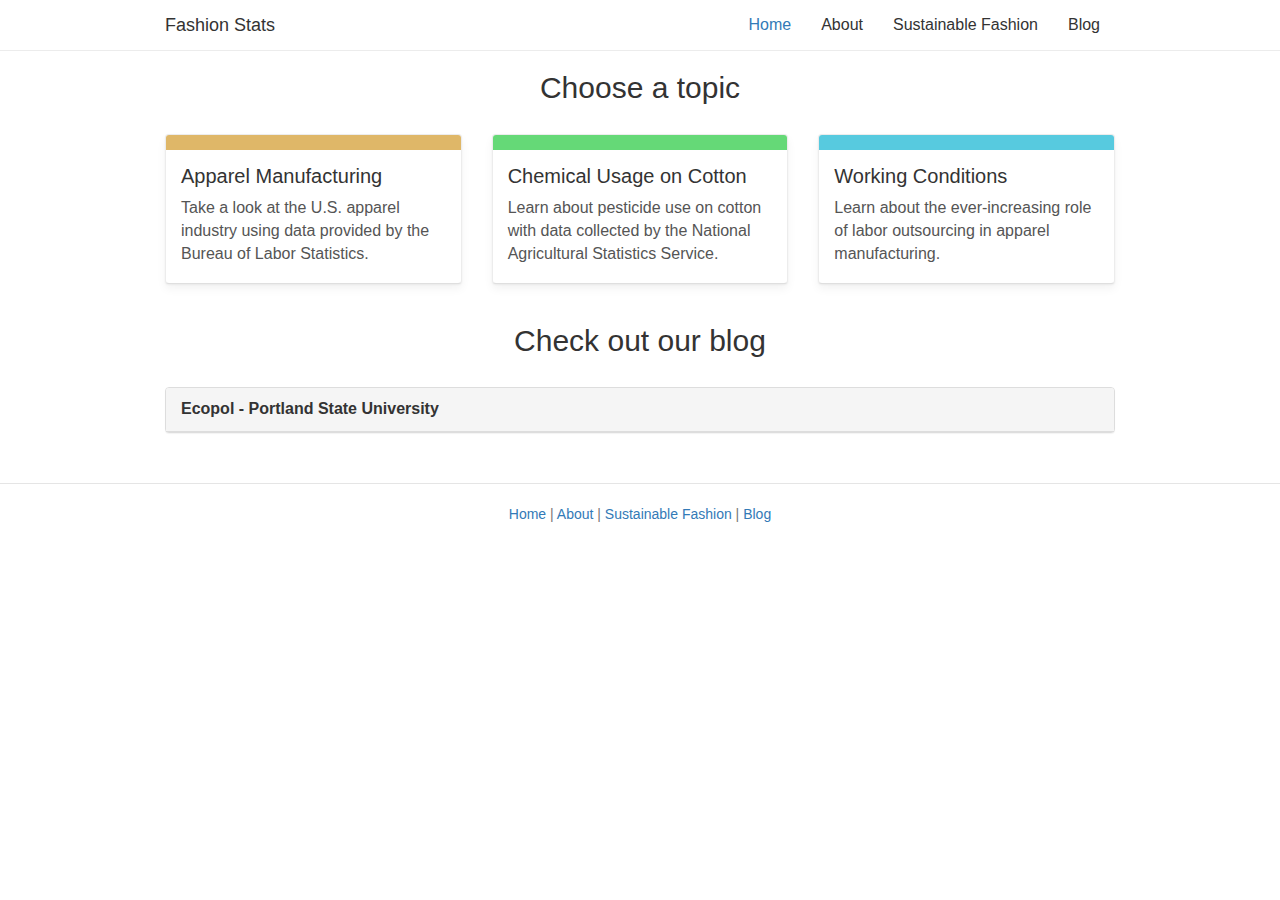
==== index.html @ 80888a69 "Update" ====
<!DOCTYPE html>
<html>

<head>
  <meta charset="utf-8">
  <meta http-equiv="X-UA-Compatible" content="IE=edge">
  <title>Fashion Stats</title>
  <link rel="shortcut icon" href="images/favicon-bar-chart.ico" type="image/x-icon" />
  <link rel="stylesheet" href="https://maxcdn.bootstrapcdn.com/bootstrap/3.3.6/css/bootstrap.min.css">
  <link rel="stylesheet" href="https://maxcdn.bootstrapcdn.com/font-awesome/4.6.3/css/font-awesome.min.css" integrity="sha384-T8Gy5hrqNKT+hzMclPo118YTQO6cYprQmhrYwIiQ/3axmI1hQomh7Ud2hPOy8SP1" crossorigin="anonymous">
  <link rel="stylesheet" href="stylesheets/non-responsive.css">
  <link rel="stylesheet" href="stylesheets/main.css">
  <link rel="stylesheet" href="stylesheets/panel.css">
  <!-- HTML5 shim and Respond.js for IE8 support of HTML5 elements and media queries -->
  <!--[if lt IE 9]>
    <script src="https://oss.maxcdn.com/html5shiv/3.7.2/html5shiv.min.js"></script>
  <![endif]-->
</head>

<body>
  <nav class="navbar navbar-default navbar-static-top">
    <div class="container">
      <div class="navbar-header">
        <button type="button" class="navbar-toggle collapsed" data-toggle="collapse" data-target="#navbar" aria-expanded="false" aria-controls="navbar">
          <span class="sr-only">Toggle navigation</span>
          <span class="icon-bar"></span>
          <span class="icon-bar"></span>
          <span class="icon-bar"></span>
        </button>
        <a class="navbar-brand" href="index.html">
          <i class="fa fa-bar-chart" aria-hidden="true"></i> Fashion Stats
        </a>
      </div>
      <div id="navbar" class="collapse navbar-collapse">
        <ul class="nav navbar-nav navbar-right">
          <li class="active"><a href="index.html">Home</a></li>
          <li><a href="about.html">About</a></li>
          <li><a href="http://ecosustainablefashion.weebly.com">Sustainable Fashion</a></li>
          <li><a href="http://ecopolproject.blogspot.com/">Blog</a></li>
        </ul>
      </div>
    </div>
  </nav>
  <div class="container">
    <div class="row">
      <div class="col-xs-12">
        <div class="section-header">
          <h2>Choose a topic</h2>
        </div>
      </div>
      <div class="col-xs-4">
        <a href="apparel.html" class="panel-wrapper">
          <div class="panel panel-default panel-custom panel-orange">
            <div class="panel-heading"></div>
            <div class="panel-body">
              <h3 class="section-title">Apparel Manufacturing</h3> Take a look at the U.S. apparel industry using data provided by the Bureau of Labor Statistics.
            </div>
          </div>
        </a>
      </div>
      <div class="col-xs-4">
        <a href="cotton.html" class="panel-wrapper">
          <div class="panel panel-default panel-custom panel-green">
            <div class="panel-heading"></div>
            <div class="panel-body">
              <h3 class="section-title">Chemical Usage on Cotton</h3> Learn about pesticide use on cotton with data collected by the National Agricultural Statistics Service.
            </div>
          </div>
        </a>
      </div>
      <div class="col-xs-4">
        <a href="foo.html" class="panel-wrapper">
          <div class="panel panel-default panel-custom panel-blue">
            <div class="panel-heading"></div>
            <div class="panel-body">
              <h3 class="section-title">Working Conditions</h3> Learn about the ever-increasing role of labor outsourcing in apparel manufacturing.
            </div>
          </div>
        </a>
      </div>
      <div class="col-xs-12">
        <div class="section-header">
          <h2>Check out our blog</h2>
        </div>
        <div class="panel panel-default">
          <div class="panel-heading">Ecopol - Portland State University</div>
          <div id="posts" class="list-group"></div>
        </div>
      </div>
    </div>
  </div>
  <div class="footer-wrapper">
    <footer class="footer">
      <div class="container text-center">
        <p class="text-muted">
          <a href="index.html">Home</a> | <a href="about.html">About</a> | <a href="http://ecosustainablefashion.weebly.com">Sustainable Fashion</a> | <a href="http://ecopolproject.blogspot.com/">Blog</a>
        </p>
      </div>
    </footer>
  </div>
  <script src="https://code.jquery.com/jquery-2.2.4.min.js" integrity="sha256-BbhdlvQf/xTY9gja0Dq3HiwQF8LaCRTXxZKRutelT44=" crossorigin="anonymous"></script>
  <script src="https://maxcdn.bootstrapcdn.com/bootstrap/3.3.6/js/bootstrap.min.js"></script>
  <script>
  $.ajax({
    type: 'GET',
    url: "https://ecopolproject.blogspot.com/feeds/posts/summary?max-results=5&alt=json-in-script",
    async: false,
    contentType: "application/json",
    dataType: 'jsonp',
    success: function(json) {
      for (var i = 0; i < 3; i++) {
        var post = json.feed.entry[i];
        var published = post.published.$t.split("T")[0];
        $("#posts").append(
          '<a href="' + post.link[post.link.length - 1].href +
          '" class="list-group-item"><h4 class="list-group-item-heading">' +
          post.title.$t + ' <small><i class="fa fa-calendar"></i> ' +
          published + '</small></h4><p class="list-group-item-text">' +
          post.summary.$t + ' [...]</p></a>'
        );
        console.log(post);
      }
    }
  });
  </script>
</body>

</html>
---- stylesheets/non-responsive.css ----
/* Non-responsive overrides
 *
 * Utilitze the following CSS to disable the responsive-ness of the container,
 * grid system, and navbar.
 */

/* Reset the container */
.container {
  width: 980px;
  max-width: none !important;
}

.container .navbar-header,
.container .navbar-collapse {
  margin-right: 0;
  margin-left: 0;
}

/* Always float the navbar header */
.navbar-header {
  float: left;
}

/* Undo the collapsing navbar */
.navbar-collapse {
  display: block !important;
  height: auto !important;
  padding-bottom: 0;
  overflow: visible !important;
}

.navbar-toggle {
  display: none;
}
.navbar-collapse {
  border-top: 0;
}

.navbar-brand {
  margin-left: -15px;
}

/* Always apply the floated nav */
.navbar-nav {
  float: left;
  margin: 0;
}
.navbar-nav > li {
  float: left;
}
.navbar-nav > li > a {
  padding: 15px;
}

/* Redeclare since we override the float above */
.navbar-nav.navbar-right {
  float: right;
}

/* Undo custom dropdowns */
.navbar .navbar-nav .open .dropdown-menu {
  position: absolute;
  float: left;
  background-color: #fff;
  border: 1px solid #ccc;
  border: 1px solid rgba(0, 0, 0, .15);
  border-width: 0 1px 1px;
  border-radius: 0 0 4px 4px;
  -webkit-box-shadow: 0 6px 12px rgba(0, 0, 0, .175);
          box-shadow: 0 6px 12px rgba(0, 0, 0, .175);
}
.navbar-default .navbar-nav .open .dropdown-menu > li > a {
  color: #333;
}
.navbar .navbar-nav .open .dropdown-menu > li > a:hover,
.navbar .navbar-nav .open .dropdown-menu > li > a:focus,
.navbar .navbar-nav .open .dropdown-menu > .active > a,
.navbar .navbar-nav .open .dropdown-menu > .active > a:hover,
.navbar .navbar-nav .open .dropdown-menu > .active > a:focus {
  color: #fff !important;
  background-color: #428bca !important;
}
.navbar .navbar-nav .open .dropdown-menu > .disabled > a,
.navbar .navbar-nav .open .dropdown-menu > .disabled > a:hover,
.navbar .navbar-nav .open .dropdown-menu > .disabled > a:focus {
  color: #999 !important;
  background-color: transparent !important;
}
---- stylesheets/main.css ----
/* General
-------------------------------------------------- */
html {
  /* Fixed footer */
  position: relative;
  /*min-height: 100%;*/
}
body {
  font-size: 16px;
  margin-bottom: 20px;
  padding-bottom: 40px;
  color: black;
}
.container .text-muted { margin: 20px 0; }
.page-header {
  padding-bottom: 9px;
  border-bottom: 1px solid #eee;
}
.section-header {
  margin: 10px auto 30px;
  text-align: center;
  color: #333;
}
small, .title-meta {
  color: #777;
}
small {
  font-size: 12px;
}

/* Blog Feed
-------------------------------------------------- */
.blog-section {
    position: relative;
    padding: 40px 0;
    border-bottom: 1px solid #eee;
    background: #f9f9f9;
}
.list-group-item-text {
  color: #555;
}

/* Navbar
-------------------------------------------------- */
.navbar-static-top {
  margin-bottom: 0;
}
.navbar-default {
  background-color: #ffffff;
  border-color: #ffffff;
  border-bottom: 1px solid rgba(0,0,0,0.075);
}
.navbar-default .navbar-brand {
  color: #333;
}
.navbar-default .navbar-brand:hover,
.navbar-default .navbar-brand:focus {
  color: #337ab7;
}
.navbar-default .navbar-text {
  color: #333;
}
.navbar-default .navbar-nav > li > a {
  color: #333;
}
.navbar-default .navbar-nav > li > a:hover,
.navbar-default .navbar-nav > li > a:focus {
  color: #337ab7;
}
.navbar-default .navbar-nav > .active > a,
.navbar-default .navbar-nav > .active > a:hover,
.navbar-default .navbar-nav > .active > a:focus {
  color: #337ab7;
  background-color: #ffffff;
}
.navbar-default .navbar-nav > .open > a,
.navbar-default .navbar-nav > .open > a:hover,
.navbar-default .navbar-nav > .open > a:focus {
  color: #337ab7;
  background-color: #ffffff;
}
.navbar-default .navbar-toggle {
  border-color: #ffffff;
}
.navbar-default .navbar-toggle:hover,
.navbar-default .navbar-toggle:focus {
  background-color: #ffffff;
}
.navbar-default .navbar-toggle .icon-bar {
  background-color: #333;
}
.navbar-default .navbar-collapse,
.navbar-default .navbar-form {
  border-color: #333;
}
.navbar-default .navbar-link {
  color: #333;
}
.navbar-default .navbar-link:hover {
  color: #337ab7;
}

@media (max-width: 767px) {
  .navbar-default .navbar-nav .open .dropdown-menu > li > a {
    color: #333;
  }
  .navbar-default .navbar-nav .open .dropdown-menu > li > a:hover,
  .navbar-default .navbar-nav .open .dropdown-menu > li > a:focus {
    color: #337ab7;
  }
  .navbar-default .navbar-nav .open .dropdown-menu > .active > a,
  .navbar-default .navbar-nav .open .dropdown-menu > .active > a:hover,
  .navbar-default .navbar-nav .open .dropdown-menu > .active > a:focus {
    color: #337ab7;
    background-color: #ffffff;
  }
}
/*
.navbar-default {
  background-color: #f5f5f5;
  border-color: #f5f5f5;
  font-weight: bold;
  border-bottom: 1px solid #e5e5e5;
  font-size: 14px;
}
.navbar-default .navbar-brand {
  color: #333333;
}
.navbar-default .navbar-brand:hover,
.navbar-default .navbar-brand:focus {
  color: #337ab7;
}
.navbar-default .navbar-text {
  color: #333333;
}
.navbar-default .navbar-nav > li > a {
  color: #333333;
}
.navbar-default .navbar-nav > li > a:hover,
.navbar-default .navbar-nav > li > a:focus {
  color: #337ab7;
}
.navbar-default .navbar-nav > .active > a,
.navbar-default .navbar-nav > .active > a:hover,
.navbar-default .navbar-nav > .active > a:focus {
  color: #337ab7;
  background-color: #f5f5f5;
}
.navbar-default .navbar-nav > .open > a,
.navbar-default .navbar-nav > .open > a:hover,
.navbar-default .navbar-nav > .open > a:focus {
  color: #337ab7;
  background-color: #f5f5f5;
}
.navbar-default .navbar-toggle {
  border-color: #f5f5f5;
}
.navbar-default .navbar-toggle:hover,
.navbar-default .navbar-toggle:focus {
  background-color: #f5f5f5;
}
.navbar-default .navbar-toggle .icon-bar {
  background-color: #333333;
}
.navbar-default .navbar-collapse,
.navbar-default .navbar-form {
  border-color: #333333;
}
.navbar-default .navbar-link {
  color: #333333;
}
.navbar-default .navbar-link:hover {
  color: #337ab7;
}

@media (max-width: 767px) {
  .navbar-default .navbar-nav .open .dropdown-menu > li > a {
    color: #333333;
  }
  .navbar-default .navbar-nav .open .dropdown-menu > li > a:hover,
  .navbar-default .navbar-nav .open .dropdown-menu > li > a:focus {
    color: #337ab7;
  }
  .navbar-default .navbar-nav .open .dropdown-menu > .active > a,
  .navbar-default .navbar-nav .open .dropdown-menu > .active > a:hover,
  .navbar-default .navbar-nav .open .dropdown-menu > .active > a:focus {
    color: #337ab7;
    background-color: #f5f5f5;
  }
}*/

/* Footer
-------------------------------------------------- */
.footer-wrapper {
    padding-top: 30px;
}
.footer {
  margin-top: 30px;
  position: absolute;
  bottom: 0;
  width: 100%;
  height: 60px;
  border-top: 1px solid #e5e5e5;
  /*background-color: #f5f5f5;*/
  font-size: 14px;
}
.footer > .container {
  padding-right: 15px;
  padding-left: 15px;
}
---- stylesheets/panel.css ----
/* Panels
-------------------------------------------------- */
.panel-heading {
    font-weight: bold;
}
.panel-custom {
    border: 1px solid rgba(0,0,0,0.075);
    border-bottom-color: rgba(0,0,0,0.125);
    border-radius: 4px;
    box-shadow: 0 1px 2px rgba(0,0,0,0.05),0 5px 10px rgba(0,0,0,0.05);
    height: 150px;
}
.panel-custom > .panel-heading {
    color: #FAFAFA;
    height: 15px;
    padding: 4px 10px;
}
.panel-custom > .panel-body {
    color: #555;
}
.panel-green > .panel-heading {
    background: #65D977;
    border-color: #65D977;
}
.panel-blue > .panel-heading {
    background: #57CADF;
    border-color: #57CADF;
}
.panel-orange > .panel-heading {
    background: #DFB768;
    border-color: #DFB768;
}
.panel-red > .panel-heading {
    background: rgba(255, 104, 97, 1);
    border-color: #FF6861;
}
.panel-purple > .panel-heading {
    background: #814EFA;
    border-color: #814EFA;
}
.section-title {
    margin-top: 0;
    margin-bottom: 10px;
    font-size: 20px;
    font-weight: normal;
    color: #333;
}
.panel p {
    margin-bottom: 5px;
}

a.panel-wrapper { text-decoration: none; }
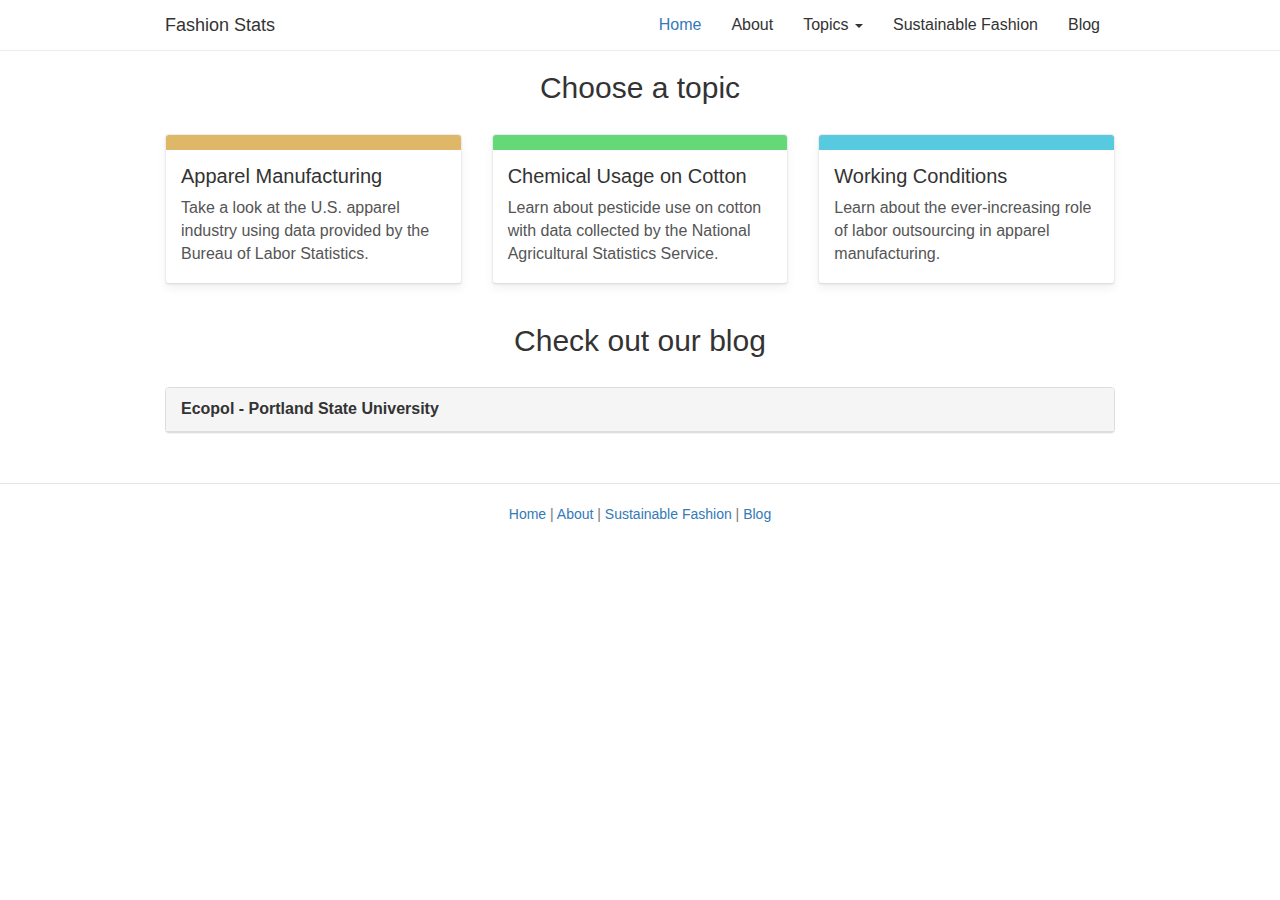
==== commit 4cb4522e: "Update nav" ====
--- a/index.html
+++ b/index.html
@@ -35,6 +35,14 @@
         <ul class="nav navbar-nav navbar-right">
           <li class="active"><a href="index.html">Home</a></li>
           <li><a href="about.html">About</a></li>
+          <li class="dropdown">
+            <a href="#" class="dropdown-toggle" data-toggle="dropdown" role="button" aria-haspopup="true" aria-expanded="false">Topics <span class="caret"></span></a>
+            <ul class="dropdown-menu">
+              <li><a href="apparel.html">Spending</a></li>
+              <li><a href="cotton.html">Chemicals</a></li>
+              <li><a href="outsourcing.html">Working Conditions</a></li>
+            </ul>
+          </li>
           <li><a href="http://ecosustainablefashion.weebly.com">Sustainable Fashion</a></li>
           <li><a href="http://ecopolproject.blogspot.com/">Blog</a></li>
         </ul>
@@ -69,7 +77,7 @@
         </a>
       </div>
       <div class="col-xs-4">
-        <a href="foo.html" class="panel-wrapper">
+        <a href="outsourcing.html" class="panel-wrapper">
           <div class="panel panel-default panel-custom panel-blue">
             <div class="panel-heading"></div>
             <div class="panel-body">
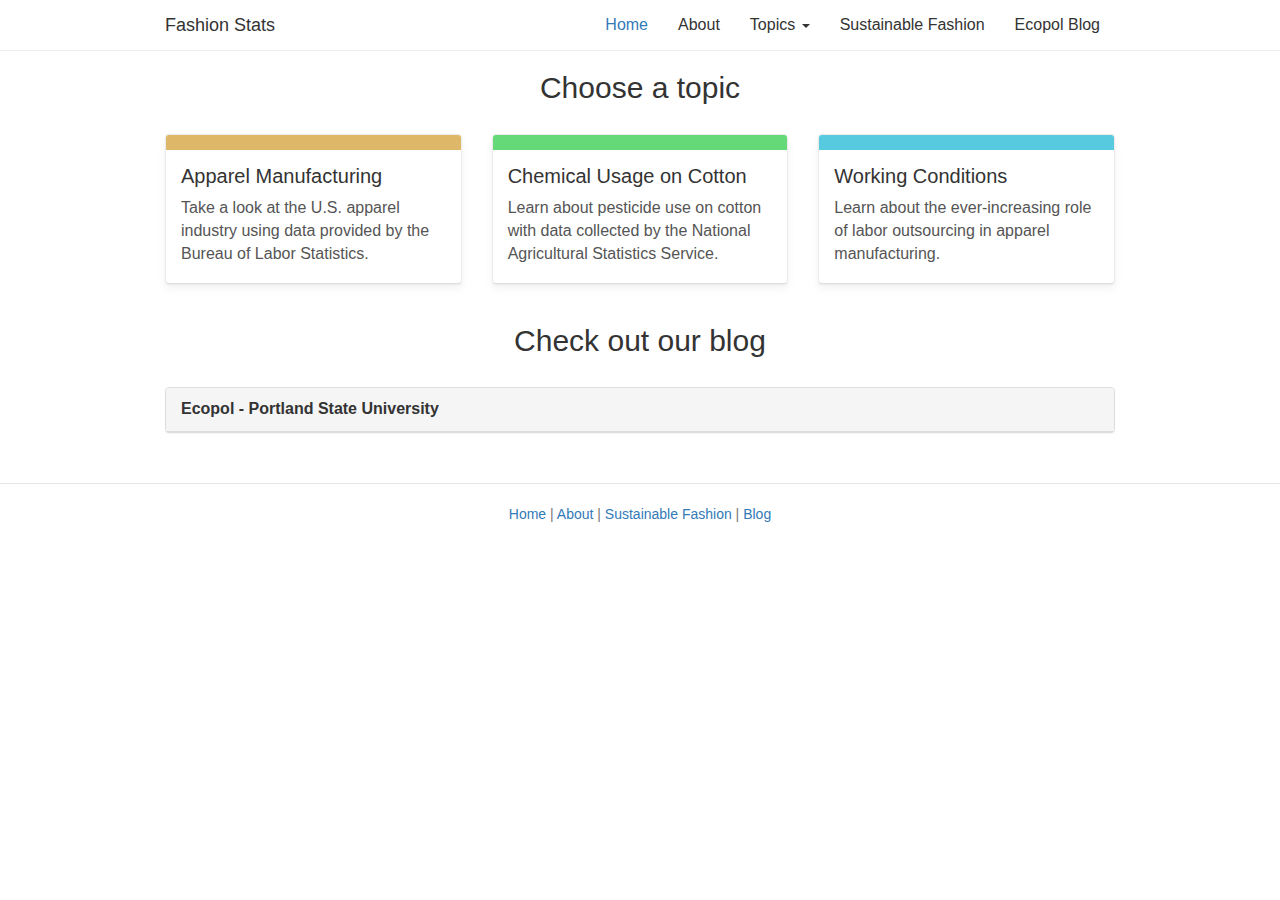
==== commit 0dff26d8: "Change blog name" ====
--- a/index.html
+++ b/index.html
@@ -38,13 +38,15 @@
           <li class="dropdown">
             <a href="#" class="dropdown-toggle" data-toggle="dropdown" role="button" aria-haspopup="true" aria-expanded="false">Topics <span class="caret"></span></a>
             <ul class="dropdown-menu">
-              <li><a href="apparel.html">Spending</a></li>
-              <li><a href="cotton.html">Chemicals</a></li>
-              <li><a href="outsourcing.html">Working Conditions</a></li>
+              <li><a href="apparel.html"><i class="fa fa-usd" aria-hidden="true"></i> Spending</a></li>
+              <li role="separator" class="divider"></li>
+              <li><a href="cotton.html"><i class="fa fa-exclamation-triangle" aria-hidden="true"></i> Chemicals</a></li>
+              <li role="separator" class="divider"></li>
+              <li><a href="outsourcing.html"><i class="fa fa-globe" aria-hidden="true"></i> Working Conditions</a></li>
             </ul>
           </li>
           <li><a href="http://ecosustainablefashion.weebly.com">Sustainable Fashion</a></li>
-          <li><a href="http://ecopolproject.blogspot.com/">Blog</a></li>
+          <li><a href="http://ecopolproject.blogspot.com/">Ecopol Blog</a></li>
         </ul>
       </div>
     </div>
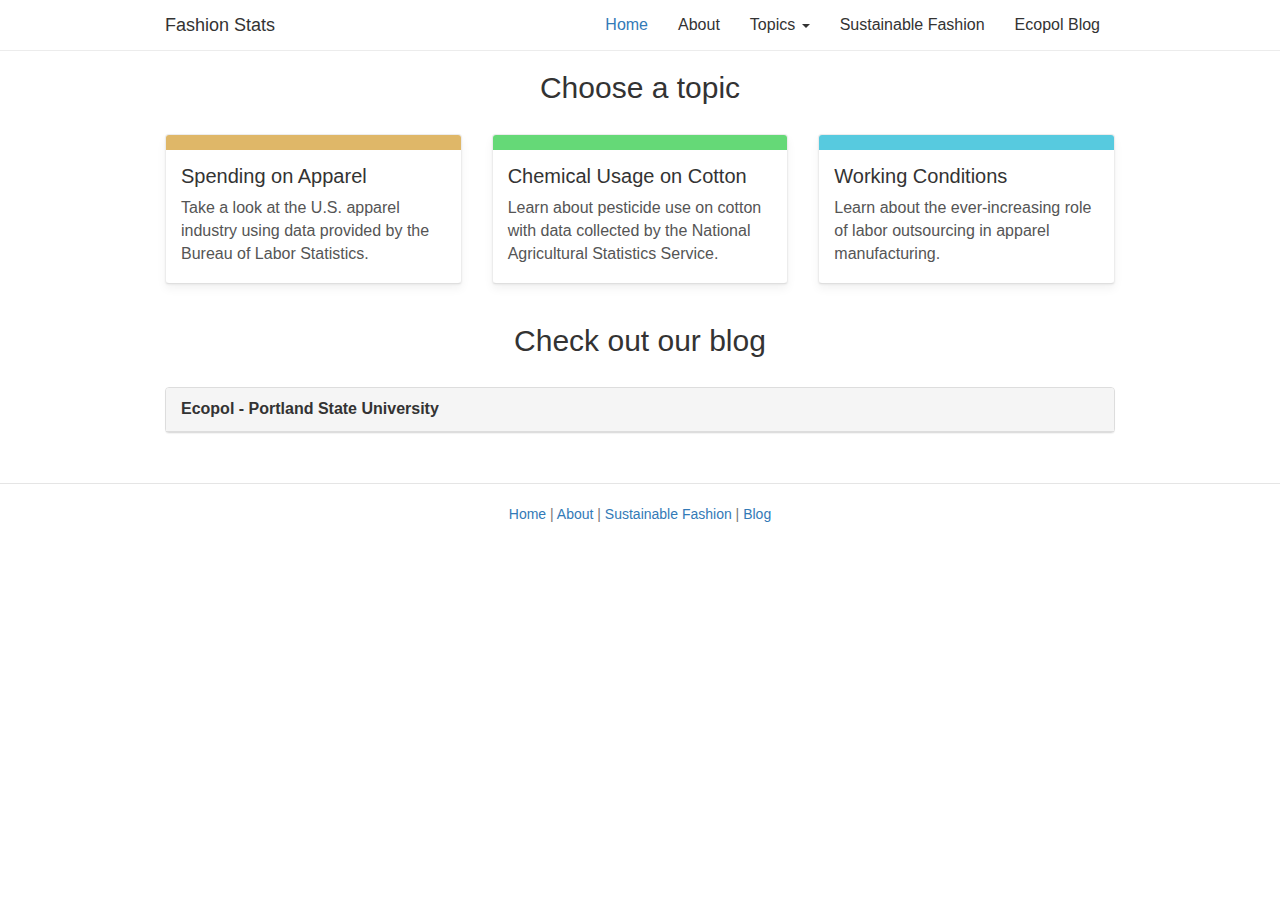
==== commit 7f89bf80: "Change apparel name" ====
--- a/index.html
+++ b/index.html
@@ -63,7 +63,7 @@
           <div class="panel panel-default panel-custom panel-orange">
             <div class="panel-heading"></div>
             <div class="panel-body">
-              <h3 class="section-title">Apparel Manufacturing</h3> Take a look at the U.S. apparel industry using data provided by the Bureau of Labor Statistics.
+              <h3 class="section-title">Spending on Apparel</h3> Take a look at the U.S. apparel industry using data provided by the Bureau of Labor Statistics.
             </div>
           </div>
         </a>
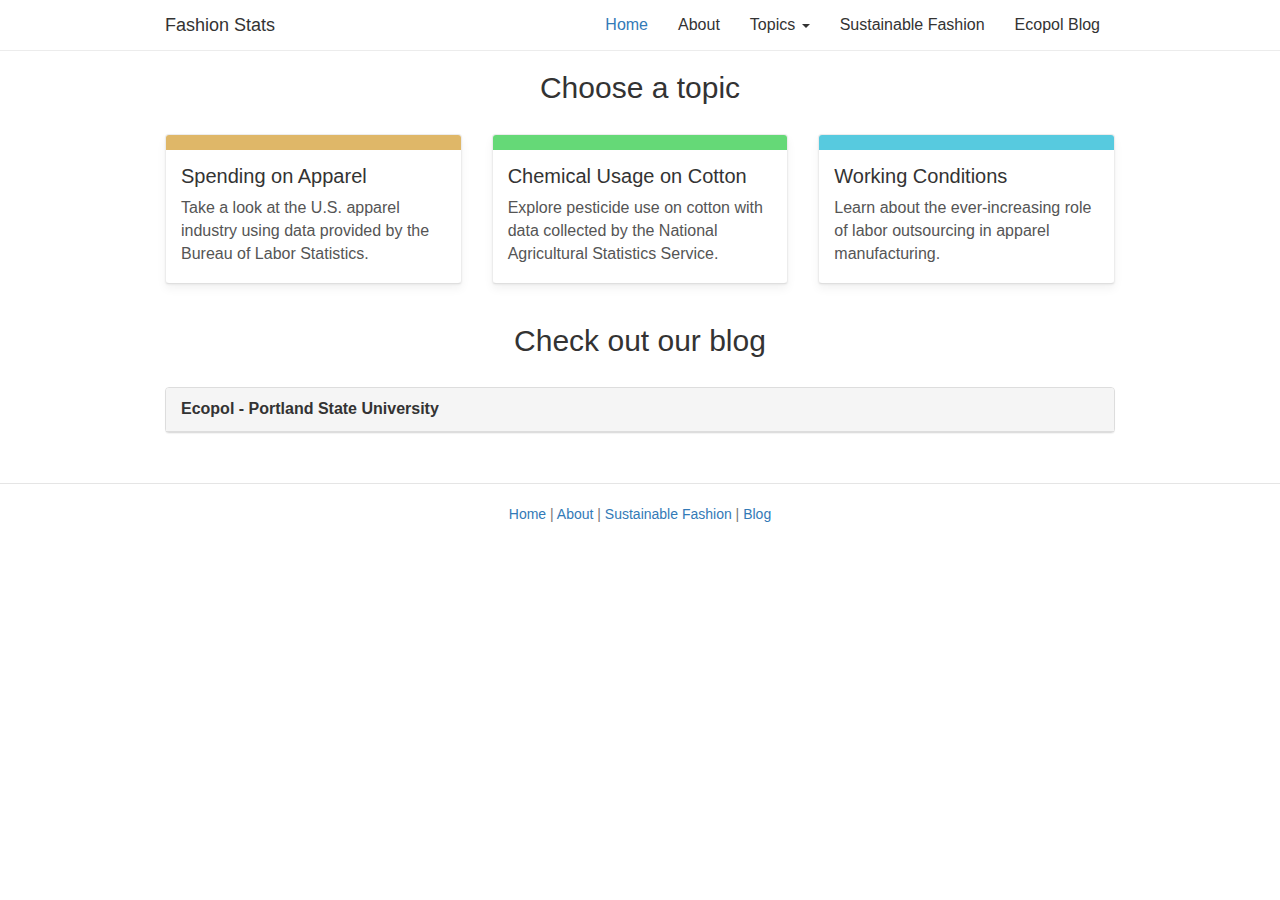
==== commit 706035d1: "Change chemical summary" ====
--- a/index.html
+++ b/index.html
@@ -73,7 +73,7 @@
           <div class="panel panel-default panel-custom panel-green">
             <div class="panel-heading"></div>
             <div class="panel-body">
-              <h3 class="section-title">Chemical Usage on Cotton</h3> Learn about pesticide use on cotton with data collected by the National Agricultural Statistics Service.
+              <h3 class="section-title">Chemical Usage on Cotton</h3> Explore pesticide use on cotton with data collected by the National Agricultural Statistics Service.
             </div>
           </div>
         </a>
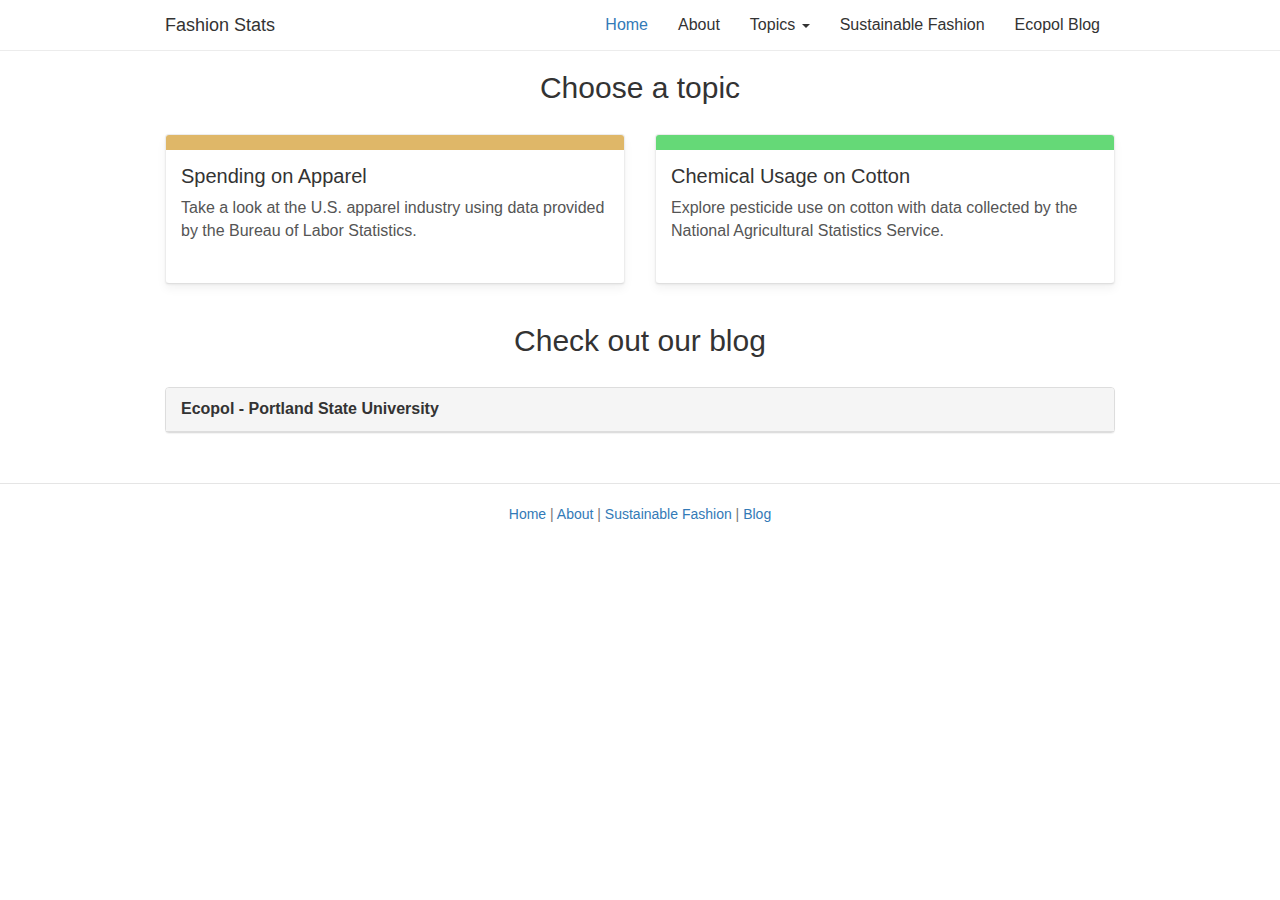
==== commit 7d49a41f: "Update index.html" ====
--- a/index.html
+++ b/index.html
@@ -41,8 +41,6 @@
               <li><a href="apparel.html"><i class="fa fa-usd" aria-hidden="true"></i> Spending</a></li>
               <li role="separator" class="divider"></li>
               <li><a href="cotton.html"><i class="fa fa-exclamation-triangle" aria-hidden="true"></i> Chemicals</a></li>
-              <li role="separator" class="divider"></li>
-              <li><a href="outsourcing.html"><i class="fa fa-globe" aria-hidden="true"></i> Working Conditions</a></li>
             </ul>
           </li>
           <li><a href="http://ecosustainablefashion.weebly.com">Sustainable Fashion</a></li>
@@ -58,7 +56,7 @@
           <h2>Choose a topic</h2>
         </div>
       </div>
-      <div class="col-xs-4">
+      <div class="col-xs-6">
         <a href="apparel.html" class="panel-wrapper">
           <div class="panel panel-default panel-custom panel-orange">
             <div class="panel-heading"></div>
@@ -68,22 +66,12 @@
           </div>
         </a>
       </div>
-      <div class="col-xs-4">
+      <div class="col-xs-6">
         <a href="cotton.html" class="panel-wrapper">
           <div class="panel panel-default panel-custom panel-green">
             <div class="panel-heading"></div>
             <div class="panel-body">
               <h3 class="section-title">Chemical Usage on Cotton</h3> Explore pesticide use on cotton with data collected by the National Agricultural Statistics Service.
-            </div>
-          </div>
-        </a>
-      </div>
-      <div class="col-xs-4">
-        <a href="outsourcing.html" class="panel-wrapper">
-          <div class="panel panel-default panel-custom panel-blue">
-            <div class="panel-heading"></div>
-            <div class="panel-body">
-              <h3 class="section-title">Working Conditions</h3> Learn about the ever-increasing role of labor outsourcing in apparel manufacturing.
             </div>
           </div>
         </a>
